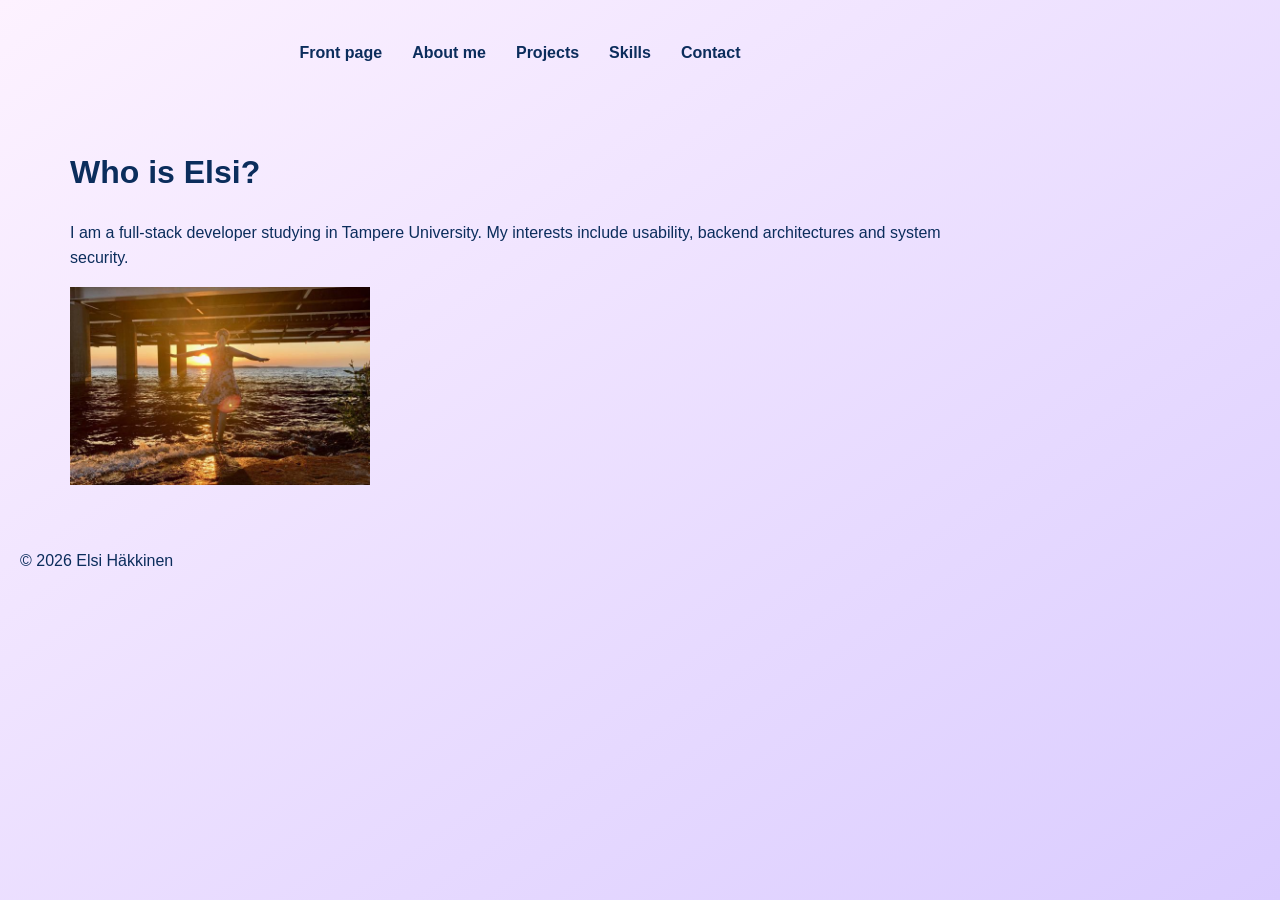
==== about.html @ ac20e831 "Cleaner styling" ====
<!DOCTYPE html>
<html lang="fi">
    <head>
        <meta charset="UTF-8">
        <meta name="viewport" content="width=device-width, initial-scale=1.0">
        <title>Elsi Häkkinen: Portfolio</title>
        <link rel="stylesheet" href="css/style.css">
    </head>

    <body>
        <header>
            <nav aria-label="Navigation">
                <a href="index.html">Front page</a>
                <a href="about.html">About me</a>
                <a href="projects.html">Projects</a>
                <a href="skills.html">Skills</a>
                <a href="contact.html">Contact</a>
            </nav>
        </header>

        <main>
            <h1>Who is Elsi?</h1>
            <p>
                I am a full-stack developer studying in Tampere University. My interests include usability, backend architectures and system security.
            </p>

            <img src="images/profile.jpg"
                alt="A picture of Elsi standing in front of sunset">

        </main>

        <footer>
            <p>© 2026 Elsi Häkkinen</p>
        </footer>
    </body>
</html>
---- css/style.css ----
html, body {
    min-height: 100%;
}

body {
    font-family: Arial, sans-serif;
    color: #0b2d5c;
    background: linear-gradient(145deg, #fdf2ff, #daccff);
    line-height: 1.6;
    max-width: 1000px;
    margin: 0;
    padding: 20px;
}

main {
    max-width: 900px;
    margin: 0 auto;
    padding: 40px;
}

nav {
    display: flex;
    justify-content: center;
    gap: 30px;
    padding: 20px;
}

a {
    font-weight: bold;
}

nav a {
    color: #0b2d5c;
    text-decoration: none;
    font-weight: bold;
}

nav a:hover {
    text-decoration: underline;
}

img {
    max-width: 300px;
    height: auto;
}
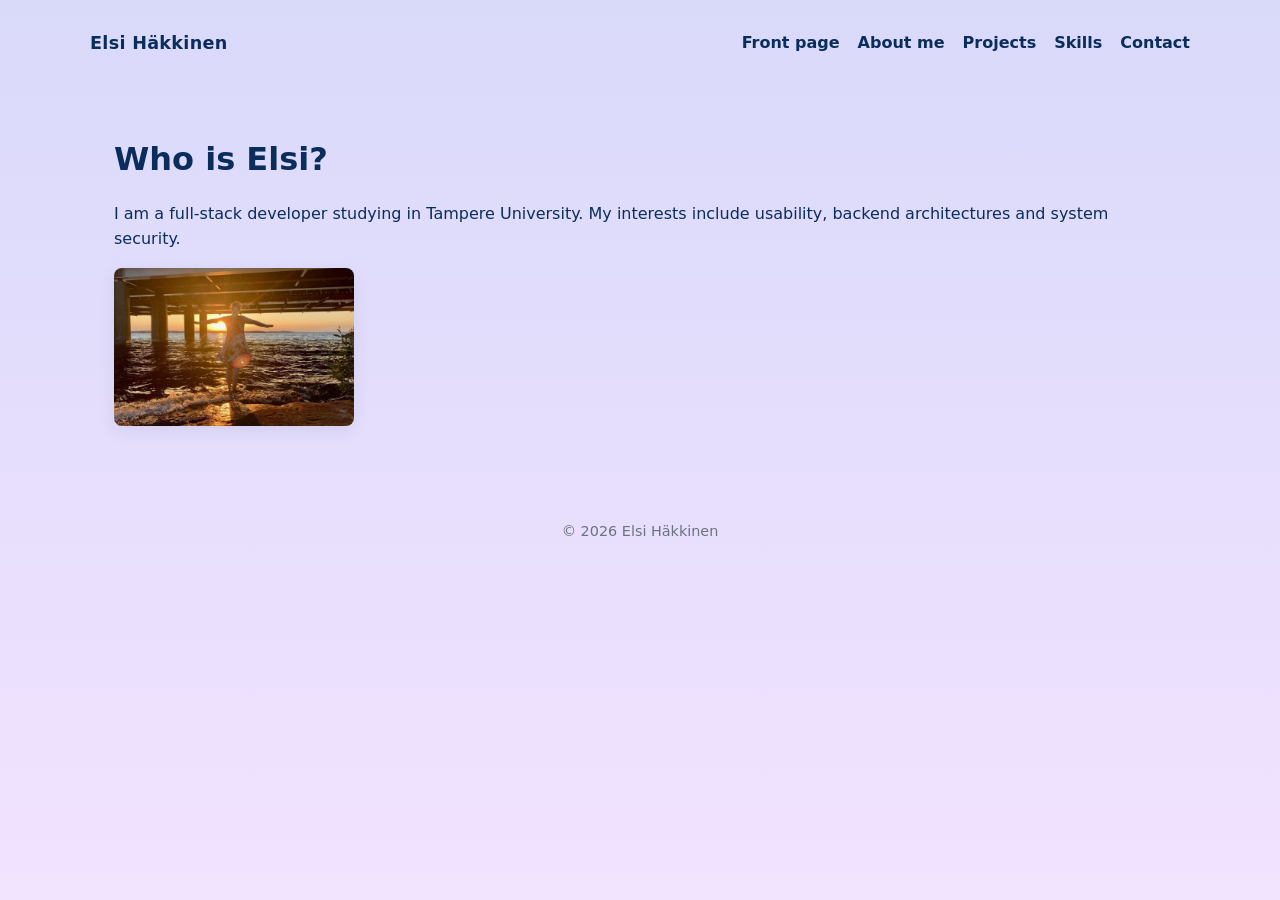
==== commit 6acf9a42: "Add more accessibility to styling" ====
--- a/about.html
+++ b/about.html
@@ -8,28 +8,33 @@
     </head>
 
     <body>
-        <header>
-            <nav aria-label="Navigation">
-                <a href="index.html">Front page</a>
-                <a href="about.html">About me</a>
-                <a href="projects.html">Projects</a>
-                <a href="skills.html">Skills</a>
-                <a href="contact.html">Contact</a>
-            </nav>
+        <a class="skip-link" href="#main">Skip to main content</a>
+        <header class="site-container">
+            <div class="site-brand">
+                <h1 class="site-title"><a href="index.html">Elsi Häkkinen</a></h1>
+                <nav aria-label="Main navigation">
+                    <ul class="nav-list">
+                        <li><a href="index.html">Front page</a></li>
+                        <li><a href="about.html">About me</a></li>
+                        <li><a href="projects.html">Projects</a></li>
+                        <li><a href="skills.html">Skills</a></li>
+                        <li><a href="contact.html">Contact</a></li>
+                    </ul>
+                </nav>
+            </div>
         </header>
 
-        <main>
+        <main id="main" class="site-container">
             <h1>Who is Elsi?</h1>
             <p>
                 I am a full-stack developer studying in Tampere University. My interests include usability, backend architectures and system security.
             </p>
 
             <img src="images/profile.jpg"
-                alt="A picture of Elsi standing in front of sunset">
+                alt="A picture of Elsi standing in front of sunset" class="profile">
 
         </main>
-
-        <footer>
+        <footer class="site-container">
             <p>© 2026 Elsi Häkkinen</p>
         </footer>
     </body>
--- a/css/style.css
+++ b/css/style.css
@@ -1,45 +1,98 @@
-html, body {
-    min-height: 100%;
+:root{
+    --bg-1:#d9d9fa;
+    --bg-2:#f2e3ff;
+    --brand:#0b2d5c;
+    --muted:#6b7280;
+    --accent:#6c5ce7;
+    --surface:#ffffff;
+    --max-width:1100px;
 }
 
-body {
-    font-family: Arial, sans-serif;
-    color: #0b2d5c;
-    background: linear-gradient(145deg, #fdf2ff, #daccff);
-    line-height: 1.6;
-    max-width: 1000px;
-    margin: 0;
-    padding: 20px;
+html, body{
+    height:100%;
 }
 
-main {
-    max-width: 900px;
-    margin: 0 auto;
-    padding: 40px;
+*{box-sizing:border-box}
+
+body{
+    font-family: Inter, system-ui, -apple-system, "Segoe UI", Roboto, "Helvetica Neue", Arial, sans-serif;
+    color:var(--brand);
+    background: linear-gradient(to bottom,var(--bg-1),var(--bg-2));
+    line-height:1.6;
+    margin:0;
+    padding:0 20px;
+    -webkit-font-smoothing:antialiased;
 }
 
-nav {
-    display: flex;
-    justify-content: center;
-    gap: 30px;
-    padding: 20px;
+.site-container{
+    max-width:var(--max-width);
+    margin:0 auto;
 }
 
-a {
-    font-weight: bold;
+header{
+    background:transparent;
+    padding:18px 0;
 }
 
-nav a {
-    color: #0b2d5c;
-    text-decoration: none;
-    font-weight: bold;
+.site-brand{
+    display:flex;
+    align-items:center;
+    justify-content:space-between;
+    gap:20px;
 }
 
-nav a:hover {
-    text-decoration: underline;
+.site-title{
+    margin:0;
+    font-size:1.1rem;
+    letter-spacing:0.3px;
 }
 
-img {
-    max-width: 300px;
-    height: auto;
-}+.site-title a{ color:var(--brand); text-decoration:none }
+
+nav{ padding:12px 0 }
+
+.nav-list{ list-style:none; display:flex; gap:18px; padding:0; margin:0; justify-content:center }
+.nav-list a{ color:var(--brand); text-decoration:none; font-weight:600 }
+.nav-list a:hover, .nav-list a:focus{ text-decoration:underline }
+
+.skip-link{
+    position:absolute; left:-999px; top:auto; width:1px; height:1px; overflow:hidden;
+}
+.skip-link:focus{
+    position:static; width:auto; height:auto; padding:8px 12px; background:#000; color:#fff; margin:12px; border-radius:4px; z-index:1000;
+}
+
+main{ padding:36px 18px }
+
+h1{ font-size:2rem; margin:0 0 12px 0 }
+h2{ font-size:1.25rem; margin:0 0 8px 0 }
+
+.hero{ display:flex; gap:24px; align-items:center; flex-wrap:wrap }
+
+img.profile{ max-width:240px; width:100%; height:auto; border-radius:8px; box-shadow:0 6px 18px rgba(11,45,92,0.08) }
+
+section{ margin:18px 0 }
+
+.projects-grid{ display:grid; grid-template-columns:repeat(auto-fit,minmax(220px,1fr)); gap:18px }
+.project-card{ background:var(--surface); padding:16px; border-radius:8px; box-shadow:0 4px 12px rgba(11,45,92,0.06) }
+
+a.button, button{ display:inline-block; background:var(--accent); color:#fff; padding:8px 12px; border-radius:6px; border:none; text-decoration:none }
+
+footer{ padding:24px 0; color:var(--muted); font-size:0.9rem; text-align:center }
+
+/* Accessibility focus styles */
+a:focus, button:focus, input:focus, textarea:focus{
+    outline:3px solid rgba(108,92,231,0.25);
+    outline-offset:3px;
+}
+
+/* Respect reduced motion */
+@media (prefers-reduced-motion:reduce){ *{ animation:none; transition:none } }
+
+/* Responsive tweaks */
+@media (min-width:720px){
+    body{ padding:0 }
+    main{ padding:48px 24px }
+}
+
+.sr-only{ position:absolute; left:-9999px; top:auto; width:1px; height:1px; overflow:hidden }
